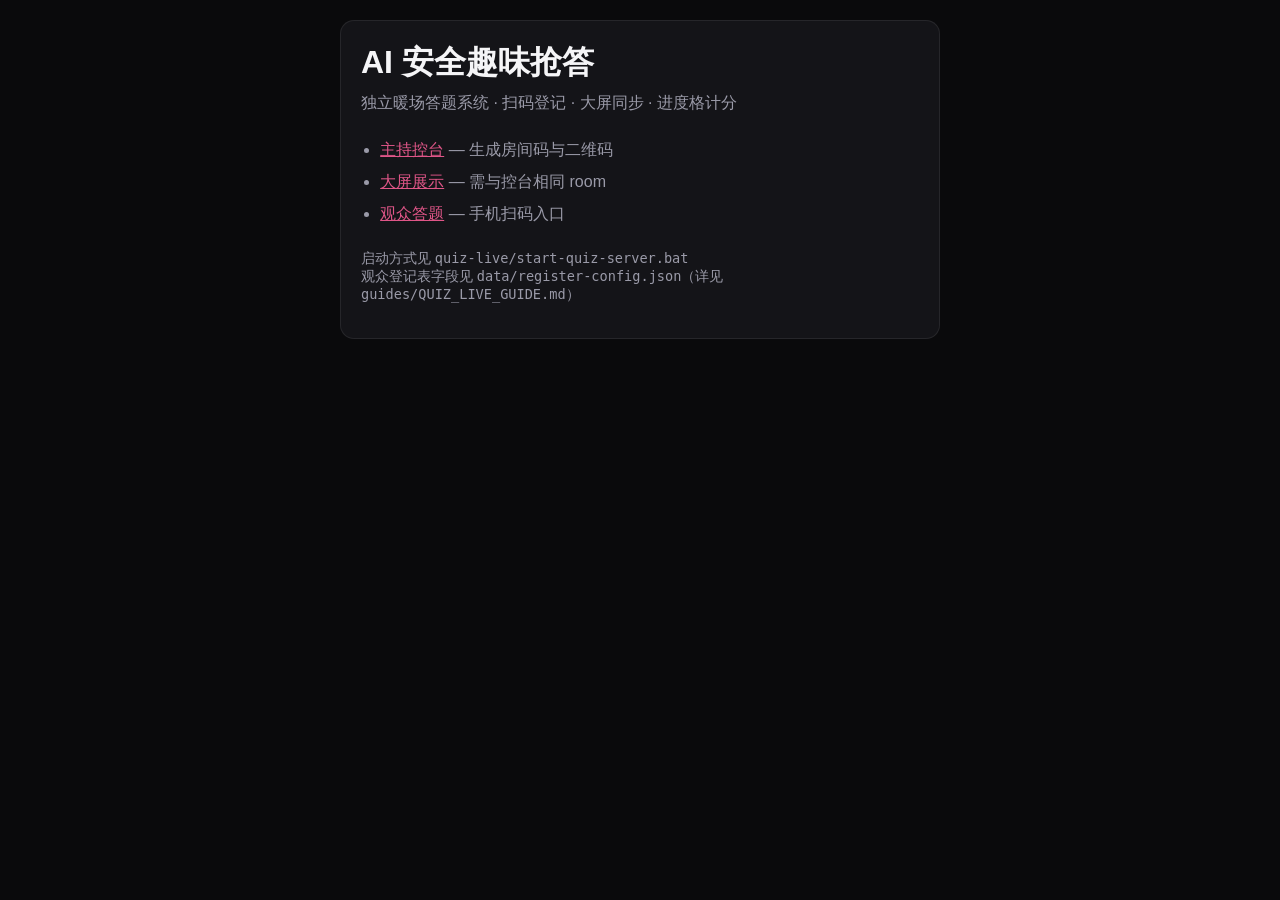
==== quiz-live/index.html @ 6c48ab39 "chore: initial commit — SlidesFactory monorepo First upload of the full static Reveal.js monorepo: m" ====
<!DOCTYPE html>
<html lang="zh-CN">
<head>
    <meta charset="UTF-8">
    <meta name="viewport" content="width=device-width, initial-scale=1">
    <title>AI 安全趣味抢答 · 入口</title>
    <link rel="stylesheet" href="css/quiz-live.css">
</head>
<body>
    <div class="ql-main" style="max-width:640px;margin:0 auto;">
        <div class="ql-panel">
            <h1 style="margin:0 0 8px;">AI 安全趣味抢答</h1>
            <p style="margin:0 0 20px;color:var(--ql-muted);">
                独立暖场答题系统 · 扫码登记 · 大屏同步 · 进度格计分
            </p>
            <ul style="line-height:2;padding-left:1.2em;color:var(--ql-muted);">
                <li><a href="admin.html" style="color:var(--ql-accent-light);">主持控台</a> — 生成房间码与二维码</li>
                <li><a href="screen.html?room=DEMO" style="color:var(--ql-accent-light);">大屏展示</a> — 需与控台相同 room</li>
                <li><a href="answer.html?room=DEMO" style="color:var(--ql-accent-light);">观众答题</a> — 手机扫码入口</li>
            </ul>
            <p style="margin-top:20px;font-size:0.85rem;color:var(--ql-muted);">
                启动方式见 <code>quiz-live/start-quiz-server.bat</code><br>
                观众登记表字段见 <code>data/register-config.json</code>（详见 <code>guides/QUIZ_LIVE_GUIDE.md</code>）
            </p>
        </div>
    </div>
</body>
</html>
---- quiz-live/css/quiz-live.css ----
/* quiz-live — independent audience answering framework */

:root {
    --ql-bg: #0a0a0c;
    --ql-panel: #141418;
    --ql-panel-2: #1c1c22;
    --ql-text: #f5f5f7;
    --ql-muted: #9a9aa8;
    --ql-accent: #c82464;
    --ql-accent-light: #e05688;
    --ql-ok: #00c896;
    --ql-warn: #f48c48;
    --ql-border: rgba(255, 255, 255, 0.08);
    --ql-radius: 14px;
    --ql-font: 'Inter', '-apple-system', 'PingFang SC', 'Microsoft YaHei', sans-serif;
    --ql-safe-bottom: env(safe-area-inset-bottom, 0px);
}

*,
*::before,
*::after {
    box-sizing: border-box;
}

html,
body {
    margin: 0;
    min-height: 100%;
    background: var(--ql-bg);
    color: var(--ql-text);
    font-family: var(--ql-font);
    -webkit-font-smoothing: antialiased;
}

.ql-app {
    min-height: 100dvh;
    display: flex;
    flex-direction: column;
}

.ql-header {
    padding: 16px 20px 12px;
    border-bottom: 1px solid var(--ql-border);
    background: linear-gradient(180deg, rgba(200, 36, 100, 0.12), transparent);
}

.ql-header h1 {
    margin: 0;
    font-size: 1.15rem;
    font-weight: 700;
    letter-spacing: 0.02em;
}

.ql-header p {
    margin: 6px 0 0;
    font-size: 0.82rem;
    color: var(--ql-muted);
}

.ql-badge {
    display: inline-flex;
    align-items: center;
    gap: 6px;
    padding: 4px 10px;
    border-radius: 999px;
    background: rgba(200, 36, 100, 0.2);
    color: var(--ql-accent-light);
    font-size: 0.75rem;
    font-weight: 600;
}

.ql-main {
    flex: 1;
    padding: 20px;
    padding-bottom: calc(20px + var(--ql-safe-bottom));
}

.ql-panel {
    background: var(--ql-panel);
    border: 1px solid var(--ql-border);
    border-radius: var(--ql-radius);
    padding: 20px;
}

.ql-panel + .ql-panel {
    margin-top: 16px;
}

.ql-status-bar {
    display: flex;
    align-items: center;
    justify-content: space-between;
    gap: 12px;
    font-size: 0.8rem;
    color: var(--ql-muted);
    margin-bottom: 14px;
}

.ql-status-dot {
    width: 8px;
    height: 8px;
    border-radius: 50%;
    background: var(--ql-muted);
}

.ql-status-dot.is-online {
    background: var(--ql-ok);
    box-shadow: 0 0 8px rgba(0, 200, 150, 0.5);
}

.ql-field {
    margin-bottom: 14px;
}

.ql-field label {
    display: block;
    font-size: 0.78rem;
    color: var(--ql-muted);
    margin-bottom: 6px;
}

.ql-field input {
    width: 100%;
    padding: 12px 14px;
    border-radius: 10px;
    border: 1px solid var(--ql-border);
    background: var(--ql-panel-2);
    color: var(--ql-text);
    font-size: 1rem;
}

.ql-field input:focus {
    outline: 2px solid rgba(200, 36, 100, 0.45);
    border-color: var(--ql-accent);
}

.ql-btn {
    display: inline-flex;
    align-items: center;
    justify-content: center;
    gap: 8px;
    width: 100%;
    padding: 14px 18px;
    border: none;
    border-radius: 12px;
    background: linear-gradient(135deg, var(--ql-accent), var(--ql-accent-light));
    color: #fff;
    font-size: 1rem;
    font-weight: 600;
    cursor: pointer;
}

.ql-btn:disabled {
    opacity: 0.45;
    cursor: not-allowed;
}

.ql-btn--ghost {
    background: transparent;
    border: 1px solid var(--ql-border);
    color: var(--ql-text);
}

.ql-btn--sm {
    width: auto;
    padding: 8px 14px;
    font-size: 0.85rem;
}

.ql-hidden {
    display: none !important;
}

/* --- Answer flow --- */
.ql-timer {
    font-size: 2rem;
    font-weight: 800;
    text-align: center;
    color: var(--ql-warn);
    margin-bottom: 12px;
}

.ql-question-text {
    font-size: 1.05rem;
    line-height: 1.55;
    margin: 0 0 16px;
}

.ql-options {
    display: flex;
    flex-direction: column;
    gap: 10px;
}

.ql-option {
    display: flex;
    align-items: flex-start;
    gap: 12px;
    padding: 14px;
    border-radius: 12px;
    border: 1px solid var(--ql-border);
    background: var(--ql-panel-2);
    cursor: pointer;
    text-align: left;
    color: inherit;
    font: inherit;
}

.ql-option.is-selected {
    border-color: var(--ql-accent);
    background: rgba(200, 36, 100, 0.15);
}

.ql-option.is-correct {
    border-color: var(--ql-ok);
    background: rgba(0, 200, 150, 0.15);
}

.ql-option.is-wrong {
    border-color: var(--ql-warn);
    background: rgba(244, 140, 72, 0.15);
}

.ql-option:disabled {
    cursor: default;
    opacity: 1;
}

.ql-option-key {
    flex-shrink: 0;
    width: 28px;
    height: 28px;
    border-radius: 8px;
    background: rgba(255, 255, 255, 0.08);
    display: flex;
    align-items: center;
    justify-content: center;
    font-weight: 700;
}

.ql-result-card {
    text-align: center;
    padding: 28px 16px;
}

.ql-result-card .ql-result-icon {
    font-size: 3rem;
    margin-bottom: 8px;
}

.ql-result-card.is-correct .ql-result-icon {
    color: var(--ql-ok);
}

.ql-result-card.is-wrong .ql-result-icon {
    color: var(--ql-warn);
}

.ql-rules-list {
    margin: 0;
    padding-left: 1.2em;
    line-height: 1.7;
    color: var(--ql-muted);
    font-size: 0.92rem;
}

/* --- Streak broadcast ticker --- */
.ql-broadcast {
    display: flex;
    align-items: center;
    gap: 10px;
    padding: 8px 16px;
    background: linear-gradient(90deg, rgba(200, 36, 100, 0.25), rgba(244, 140, 72, 0.2));
    border-bottom: 1px solid rgba(200, 36, 100, 0.35);
    overflow: hidden;
}

.ql-broadcast-label {
    flex-shrink: 0;
    padding: 2px 8px;
    border-radius: 4px;
    background: var(--ql-accent);
    color: #fff;
    font-size: 0.7rem;
    font-weight: 700;
    letter-spacing: 0.05em;
}

.ql-broadcast-viewport {
    flex: 1;
    overflow: hidden;
    position: relative;
    height: 1.4em;
}

.ql-broadcast-track {
    display: inline-block;
    white-space: nowrap;
    font-size: 0.88rem;
    font-weight: 600;
    color: var(--ql-accent-light);
    will-change: transform;
}

.ql-broadcast-track.is-animating {
    animation: ql-marquee 7s linear forwards;
}

.ql-broadcast-track.ql-broadcast-idle {
    color: var(--ql-muted);
    font-weight: 500;
    animation: none;
}

@keyframes ql-marquee {
    from { transform: translateX(100%); }
    to { transform: translateX(-100%); }
}

/* --- Category picker --- */
.ql-category-grid {
    display: flex;
    flex-direction: column;
    gap: 12px;
}

.ql-category-btn {
    display: flex;
    align-items: center;
    gap: 14px;
    width: 100%;
    padding: 18px 16px;
    border: 1px solid var(--ql-border);
    border-radius: 14px;
    background: var(--ql-panel-2);
    color: var(--ql-text);
    font: inherit;
    cursor: pointer;
    text-align: left;
    transition: border-color 0.15s, background 0.15s;
}

.ql-category-btn:active {
    border-color: var(--ql-accent);
    background: rgba(200, 36, 100, 0.12);
}

.ql-category-icon {
    font-size: 1.6rem;
    line-height: 1;
}

.ql-category-name {
    flex: 1;
    font-size: 1.05rem;
    font-weight: 700;
}

.ql-category-count {
    font-size: 0.78rem;
    color: var(--ql-muted);
}

/* --- Instant feedback --- */
.ql-feedback {
    margin-top: 14px;
    padding: 12px 14px;
    border-radius: 10px;
    font-weight: 600;
    text-align: center;
}

.ql-feedback.is-correct {
    background: rgba(0, 200, 150, 0.12);
    color: var(--ql-ok);
    border: 1px solid rgba(0, 200, 150, 0.35);
}

.ql-feedback.is-wrong {
    background: rgba(244, 140, 72, 0.12);
    color: var(--ql-warn);
    border: 1px solid rgba(244, 140, 72, 0.35);
}

/* --- Screen (big display) --- */
.ql-screen {
    min-height: 100vh;
    padding: 32px 48px;
    background:
        radial-gradient(ellipse 80% 50% at 50% -10%, rgba(200, 36, 100, 0.18), transparent),
        var(--ql-bg);
}

.ql-screen-title {
    font-size: clamp(1.8rem, 4vw, 3rem);
    margin: 0 0 8px;
    font-weight: 800;
}

.ql-screen-sub {
    color: var(--ql-muted);
    margin: 0 0 28px;
}

.ql-screen-grid {
    display: grid;
    grid-template-columns: 1fr 1fr;
    gap: 24px;
}

@media (max-width: 900px) {
    .ql-screen-grid {
        grid-template-columns: 1fr;
    }
}

.ql-counter {
    font-size: clamp(2rem, 5vw, 3.5rem);
    font-weight: 800;
    color: var(--ql-accent-light);
}

.ql-participant-grid {
    display: grid;
    grid-template-columns: repeat(auto-fill, minmax(52px, 1fr));
    gap: 8px;
    margin-top: 12px;
}

.ql-participant-chip {
    aspect-ratio: 1;
    border-radius: 10px;
    background: var(--ql-panel-2);
    border: 1px solid var(--ql-border);
    display: flex;
    align-items: center;
    justify-content: center;
    font-size: 0.75rem;
    font-weight: 700;
    color: var(--ql-muted);
}

.ql-participant-chip.is-online {
    border-color: rgba(0, 200, 150, 0.4);
    color: var(--ql-ok);
}

.ql-progress-grid {
    display: grid;
    grid-template-columns: repeat(6, 1fr);
    gap: 10px;
    margin-top: 12px;
}

.ql-progress-cell {
    aspect-ratio: 1;
    border-radius: 12px;
    border: 1px solid var(--ql-border);
    background: var(--ql-panel-2);
    display: flex;
    flex-direction: column;
    align-items: center;
    justify-content: center;
    font-weight: 700;
    font-size: 1.1rem;
}

.ql-progress-cell.is-done {
    background: rgba(0, 200, 150, 0.15);
    border-color: rgba(0, 200, 150, 0.45);
    color: var(--ql-ok);
}

.ql-progress-cell.is-active {
    border-color: var(--ql-accent);
    box-shadow: 0 0 0 2px rgba(200, 36, 100, 0.25);
}

.ql-bar-chart {
    display: flex;
    flex-direction: column;
    gap: 12px;
    margin-top: 16px;
}

.ql-bar-row {
    display: grid;
    grid-template-columns: 28px 1fr 48px;
    align-items: center;
    gap: 10px;
}

.ql-bar-track {
    height: 28px;
    border-radius: 8px;
    background: var(--ql-panel-2);
    overflow: hidden;
}

.ql-bar-fill {
    height: 100%;
    border-radius: 8px;
    background: linear-gradient(90deg, var(--ql-accent), var(--ql-accent-light));
    transition: width 0.4s ease;
}

.ql-reveal-box {
    margin-top: 16px;
    padding: 16px;
    border-radius: 12px;
    background: rgba(0, 200, 150, 0.1);
    border: 1px solid rgba(0, 200, 150, 0.3);
    line-height: 1.6;
}

/* --- Admin --- */
.ql-admin-layout {
    display: grid;
    grid-template-columns: 280px 1fr;
    gap: 20px;
    min-height: 100vh;
    padding: 20px;
}

@media (max-width: 960px) {
    .ql-admin-layout {
        grid-template-columns: 1fr;
    }
}

.ql-admin-sidebar .ql-panel {
    position: sticky;
    top: 20px;
}

.ql-room-code {
    font-size: 2rem;
    font-weight: 800;
    letter-spacing: 0.12em;
    color: var(--ql-accent-light);
    margin: 8px 0 12px;
}

.ql-qr-wrap {
    display: flex;
    justify-content: center;
    padding: 12px;
    background: #fff;
    border-radius: 12px;
    margin: 12px 0;
}

.ql-admin-actions {
    display: flex;
    flex-wrap: wrap;
    gap: 8px;
    margin-top: 12px;
}

.ql-admin-actions .ql-btn {
    width: auto;
    flex: 1 1 calc(50% - 4px);
    min-width: 140px;
}

.ql-score-table {
    width: 100%;
    border-collapse: collapse;
    font-size: 0.88rem;
}

.ql-score-table th,
.ql-score-table td {
    padding: 10px 12px;
    border-bottom: 1px solid var(--ql-border);
    text-align: left;
}

.ql-score-table th {
    color: var(--ql-muted);
    font-weight: 600;
}

.ql-score-table tr.is-offline td {
    opacity: 0.45;
}

.ql-phase-tag {
    display: inline-block;
    padding: 4px 10px;
    border-radius: 6px;
    font-size: 0.75rem;
    background: rgba(255, 255, 255, 0.06);
    color: var(--ql-muted);
}

.ql-phase-tag.is-question {
    background: rgba(200, 36, 100, 0.2);
    color: var(--ql-accent-light);
}
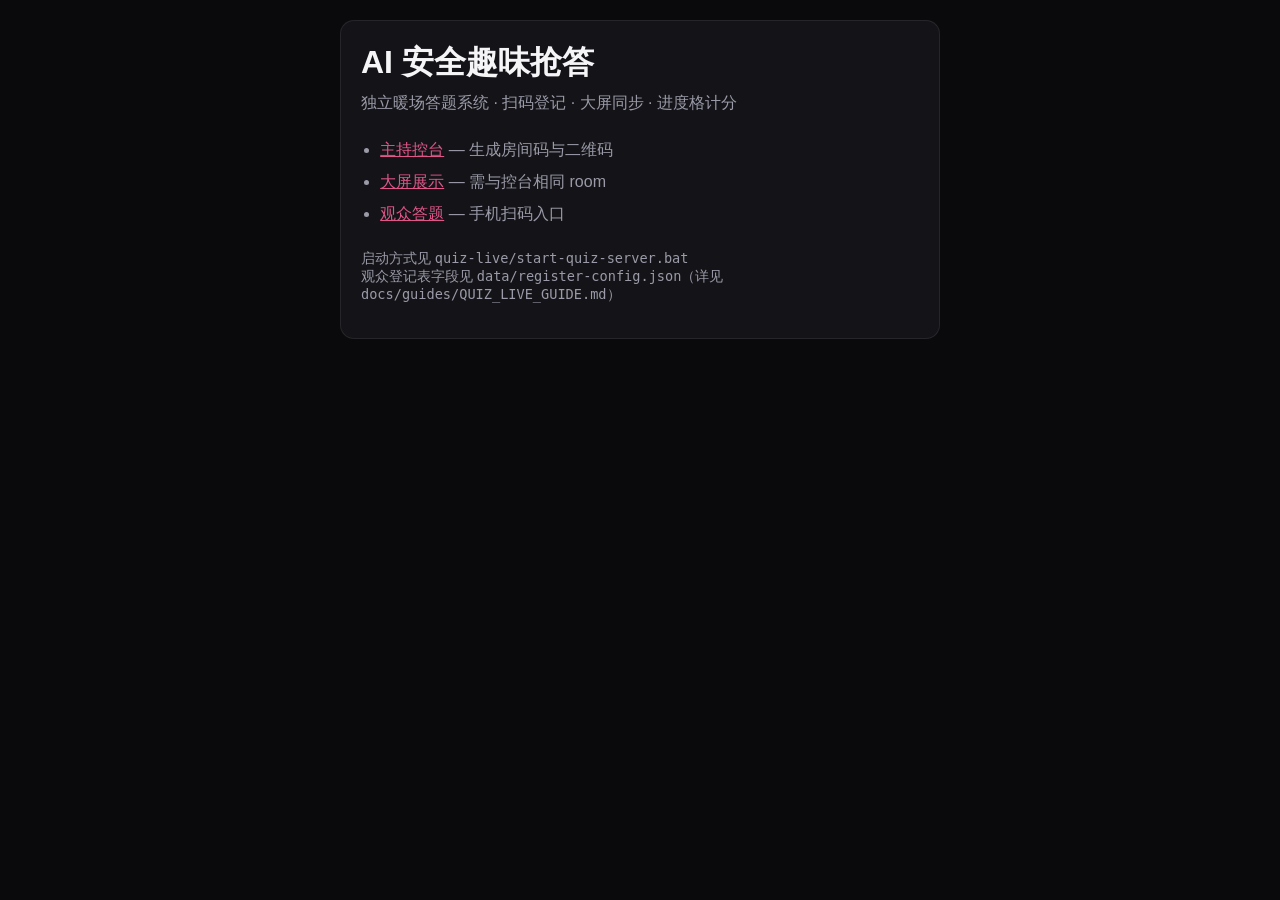
==== commit 658c494e: "refactor: monorepo layout, CSS/JS splits, and doc index refresh Reorganize guides into docs/, config" ====
--- a/quiz-live/index.html
+++ b/quiz-live/index.html
@@ -1,4 +1,4 @@
-<!DOCTYPE html>
+﻿<!DOCTYPE html>
 <html lang="zh-CN">
 <head>
     <meta charset="UTF-8">
@@ -20,7 +20,7 @@
             </ul>
             <p style="margin-top:20px;font-size:0.85rem;color:var(--ql-muted);">
                 启动方式见 <code>quiz-live/start-quiz-server.bat</code><br>
-                观众登记表字段见 <code>data/register-config.json</code>（详见 <code>guides/QUIZ_LIVE_GUIDE.md</code>）
+                观众登记表字段见 <code>data/register-config.json</code>（详见 <code>docs/guides/QUIZ_LIVE_GUIDE.md</code>）
             </p>
         </div>
     </div>
--- a/quiz-live/css/quiz-live.css
+++ b/quiz-live/css/quiz-live.css
@@ -1,600 +1,2 @@
-/* quiz-live — independent audience answering framework */
-
-:root {
-    --ql-bg: #0a0a0c;
-    --ql-panel: #141418;
-    --ql-panel-2: #1c1c22;
-    --ql-text: #f5f5f7;
-    --ql-muted: #9a9aa8;
-    --ql-accent: #c82464;
-    --ql-accent-light: #e05688;
-    --ql-ok: #00c896;
-    --ql-warn: #f48c48;
-    --ql-border: rgba(255, 255, 255, 0.08);
-    --ql-radius: 14px;
-    --ql-font: 'Inter', '-apple-system', 'PingFang SC', 'Microsoft YaHei', sans-serif;
-    --ql-safe-bottom: env(safe-area-inset-bottom, 0px);
-}
-
-*,
-*::before,
-*::after {
-    box-sizing: border-box;
-}
-
-html,
-body {
-    margin: 0;
-    min-height: 100%;
-    background: var(--ql-bg);
-    color: var(--ql-text);
-    font-family: var(--ql-font);
-    -webkit-font-smoothing: antialiased;
-}
-
-.ql-app {
-    min-height: 100dvh;
-    display: flex;
-    flex-direction: column;
-}
-
-.ql-header {
-    padding: 16px 20px 12px;
-    border-bottom: 1px solid var(--ql-border);
-    background: linear-gradient(180deg, rgba(200, 36, 100, 0.12), transparent);
-}
-
-.ql-header h1 {
-    margin: 0;
-    font-size: 1.15rem;
-    font-weight: 700;
-    letter-spacing: 0.02em;
-}
-
-.ql-header p {
-    margin: 6px 0 0;
-    font-size: 0.82rem;
-    color: var(--ql-muted);
-}
-
-.ql-badge {
-    display: inline-flex;
-    align-items: center;
-    gap: 6px;
-    padding: 4px 10px;
-    border-radius: 999px;
-    background: rgba(200, 36, 100, 0.2);
-    color: var(--ql-accent-light);
-    font-size: 0.75rem;
-    font-weight: 600;
-}
-
-.ql-main {
-    flex: 1;
-    padding: 20px;
-    padding-bottom: calc(20px + var(--ql-safe-bottom));
-}
-
-.ql-panel {
-    background: var(--ql-panel);
-    border: 1px solid var(--ql-border);
-    border-radius: var(--ql-radius);
-    padding: 20px;
-}
-
-.ql-panel + .ql-panel {
-    margin-top: 16px;
-}
-
-.ql-status-bar {
-    display: flex;
-    align-items: center;
-    justify-content: space-between;
-    gap: 12px;
-    font-size: 0.8rem;
-    color: var(--ql-muted);
-    margin-bottom: 14px;
-}
-
-.ql-status-dot {
-    width: 8px;
-    height: 8px;
-    border-radius: 50%;
-    background: var(--ql-muted);
-}
-
-.ql-status-dot.is-online {
-    background: var(--ql-ok);
-    box-shadow: 0 0 8px rgba(0, 200, 150, 0.5);
-}
-
-.ql-field {
-    margin-bottom: 14px;
-}
-
-.ql-field label {
-    display: block;
-    font-size: 0.78rem;
-    color: var(--ql-muted);
-    margin-bottom: 6px;
-}
-
-.ql-field input {
-    width: 100%;
-    padding: 12px 14px;
-    border-radius: 10px;
-    border: 1px solid var(--ql-border);
-    background: var(--ql-panel-2);
-    color: var(--ql-text);
-    font-size: 1rem;
-}
-
-.ql-field input:focus {
-    outline: 2px solid rgba(200, 36, 100, 0.45);
-    border-color: var(--ql-accent);
-}
-
-.ql-btn {
-    display: inline-flex;
-    align-items: center;
-    justify-content: center;
-    gap: 8px;
-    width: 100%;
-    padding: 14px 18px;
-    border: none;
-    border-radius: 12px;
-    background: linear-gradient(135deg, var(--ql-accent), var(--ql-accent-light));
-    color: #fff;
-    font-size: 1rem;
-    font-weight: 600;
-    cursor: pointer;
-}
-
-.ql-btn:disabled {
-    opacity: 0.45;
-    cursor: not-allowed;
-}
-
-.ql-btn--ghost {
-    background: transparent;
-    border: 1px solid var(--ql-border);
-    color: var(--ql-text);
-}
-
-.ql-btn--sm {
-    width: auto;
-    padding: 8px 14px;
-    font-size: 0.85rem;
-}
-
-.ql-hidden {
-    display: none !important;
-}
-
-/* --- Answer flow --- */
-.ql-timer {
-    font-size: 2rem;
-    font-weight: 800;
-    text-align: center;
-    color: var(--ql-warn);
-    margin-bottom: 12px;
-}
-
-.ql-question-text {
-    font-size: 1.05rem;
-    line-height: 1.55;
-    margin: 0 0 16px;
-}
-
-.ql-options {
-    display: flex;
-    flex-direction: column;
-    gap: 10px;
-}
-
-.ql-option {
-    display: flex;
-    align-items: flex-start;
-    gap: 12px;
-    padding: 14px;
-    border-radius: 12px;
-    border: 1px solid var(--ql-border);
-    background: var(--ql-panel-2);
-    cursor: pointer;
-    text-align: left;
-    color: inherit;
-    font: inherit;
-}
-
-.ql-option.is-selected {
-    border-color: var(--ql-accent);
-    background: rgba(200, 36, 100, 0.15);
-}
-
-.ql-option.is-correct {
-    border-color: var(--ql-ok);
-    background: rgba(0, 200, 150, 0.15);
-}
-
-.ql-option.is-wrong {
-    border-color: var(--ql-warn);
-    background: rgba(244, 140, 72, 0.15);
-}
-
-.ql-option:disabled {
-    cursor: default;
-    opacity: 1;
-}
-
-.ql-option-key {
-    flex-shrink: 0;
-    width: 28px;
-    height: 28px;
-    border-radius: 8px;
-    background: rgba(255, 255, 255, 0.08);
-    display: flex;
-    align-items: center;
-    justify-content: center;
-    font-weight: 700;
-}
-
-.ql-result-card {
-    text-align: center;
-    padding: 28px 16px;
-}
-
-.ql-result-card .ql-result-icon {
-    font-size: 3rem;
-    margin-bottom: 8px;
-}
-
-.ql-result-card.is-correct .ql-result-icon {
-    color: var(--ql-ok);
-}
-
-.ql-result-card.is-wrong .ql-result-icon {
-    color: var(--ql-warn);
-}
-
-.ql-rules-list {
-    margin: 0;
-    padding-left: 1.2em;
-    line-height: 1.7;
-    color: var(--ql-muted);
-    font-size: 0.92rem;
-}
-
-/* --- Streak broadcast ticker --- */
-.ql-broadcast {
-    display: flex;
-    align-items: center;
-    gap: 10px;
-    padding: 8px 16px;
-    background: linear-gradient(90deg, rgba(200, 36, 100, 0.25), rgba(244, 140, 72, 0.2));
-    border-bottom: 1px solid rgba(200, 36, 100, 0.35);
-    overflow: hidden;
-}
-
-.ql-broadcast-label {
-    flex-shrink: 0;
-    padding: 2px 8px;
-    border-radius: 4px;
-    background: var(--ql-accent);
-    color: #fff;
-    font-size: 0.7rem;
-    font-weight: 700;
-    letter-spacing: 0.05em;
-}
-
-.ql-broadcast-viewport {
-    flex: 1;
-    overflow: hidden;
-    position: relative;
-    height: 1.4em;
-}
-
-.ql-broadcast-track {
-    display: inline-block;
-    white-space: nowrap;
-    font-size: 0.88rem;
-    font-weight: 600;
-    color: var(--ql-accent-light);
-    will-change: transform;
-}
-
-.ql-broadcast-track.is-animating {
-    animation: ql-marquee 7s linear forwards;
-}
-
-.ql-broadcast-track.ql-broadcast-idle {
-    color: var(--ql-muted);
-    font-weight: 500;
-    animation: none;
-}
-
-@keyframes ql-marquee {
-    from { transform: translateX(100%); }
-    to { transform: translateX(-100%); }
-}
-
-/* --- Category picker --- */
-.ql-category-grid {
-    display: flex;
-    flex-direction: column;
-    gap: 12px;
-}
-
-.ql-category-btn {
-    display: flex;
-    align-items: center;
-    gap: 14px;
-    width: 100%;
-    padding: 18px 16px;
-    border: 1px solid var(--ql-border);
-    border-radius: 14px;
-    background: var(--ql-panel-2);
-    color: var(--ql-text);
-    font: inherit;
-    cursor: pointer;
-    text-align: left;
-    transition: border-color 0.15s, background 0.15s;
-}
-
-.ql-category-btn:active {
-    border-color: var(--ql-accent);
-    background: rgba(200, 36, 100, 0.12);
-}
-
-.ql-category-icon {
-    font-size: 1.6rem;
-    line-height: 1;
-}
-
-.ql-category-name {
-    flex: 1;
-    font-size: 1.05rem;
-    font-weight: 700;
-}
-
-.ql-category-count {
-    font-size: 0.78rem;
-    color: var(--ql-muted);
-}
-
-/* --- Instant feedback --- */
-.ql-feedback {
-    margin-top: 14px;
-    padding: 12px 14px;
-    border-radius: 10px;
-    font-weight: 600;
-    text-align: center;
-}
-
-.ql-feedback.is-correct {
-    background: rgba(0, 200, 150, 0.12);
-    color: var(--ql-ok);
-    border: 1px solid rgba(0, 200, 150, 0.35);
-}
-
-.ql-feedback.is-wrong {
-    background: rgba(244, 140, 72, 0.12);
-    color: var(--ql-warn);
-    border: 1px solid rgba(244, 140, 72, 0.35);
-}
-
-/* --- Screen (big display) --- */
-.ql-screen {
-    min-height: 100vh;
-    padding: 32px 48px;
-    background:
-        radial-gradient(ellipse 80% 50% at 50% -10%, rgba(200, 36, 100, 0.18), transparent),
-        var(--ql-bg);
-}
-
-.ql-screen-title {
-    font-size: clamp(1.8rem, 4vw, 3rem);
-    margin: 0 0 8px;
-    font-weight: 800;
-}
-
-.ql-screen-sub {
-    color: var(--ql-muted);
-    margin: 0 0 28px;
-}
-
-.ql-screen-grid {
-    display: grid;
-    grid-template-columns: 1fr 1fr;
-    gap: 24px;
-}
-
-@media (max-width: 900px) {
-    .ql-screen-grid {
-        grid-template-columns: 1fr;
-    }
-}
-
-.ql-counter {
-    font-size: clamp(2rem, 5vw, 3.5rem);
-    font-weight: 800;
-    color: var(--ql-accent-light);
-}
-
-.ql-participant-grid {
-    display: grid;
-    grid-template-columns: repeat(auto-fill, minmax(52px, 1fr));
-    gap: 8px;
-    margin-top: 12px;
-}
-
-.ql-participant-chip {
-    aspect-ratio: 1;
-    border-radius: 10px;
-    background: var(--ql-panel-2);
-    border: 1px solid var(--ql-border);
-    display: flex;
-    align-items: center;
-    justify-content: center;
-    font-size: 0.75rem;
-    font-weight: 700;
-    color: var(--ql-muted);
-}
-
-.ql-participant-chip.is-online {
-    border-color: rgba(0, 200, 150, 0.4);
-    color: var(--ql-ok);
-}
-
-.ql-progress-grid {
-    display: grid;
-    grid-template-columns: repeat(6, 1fr);
-    gap: 10px;
-    margin-top: 12px;
-}
-
-.ql-progress-cell {
-    aspect-ratio: 1;
-    border-radius: 12px;
-    border: 1px solid var(--ql-border);
-    background: var(--ql-panel-2);
-    display: flex;
-    flex-direction: column;
-    align-items: center;
-    justify-content: center;
-    font-weight: 700;
-    font-size: 1.1rem;
-}
-
-.ql-progress-cell.is-done {
-    background: rgba(0, 200, 150, 0.15);
-    border-color: rgba(0, 200, 150, 0.45);
-    color: var(--ql-ok);
-}
-
-.ql-progress-cell.is-active {
-    border-color: var(--ql-accent);
-    box-shadow: 0 0 0 2px rgba(200, 36, 100, 0.25);
-}
-
-.ql-bar-chart {
-    display: flex;
-    flex-direction: column;
-    gap: 12px;
-    margin-top: 16px;
-}
-
-.ql-bar-row {
-    display: grid;
-    grid-template-columns: 28px 1fr 48px;
-    align-items: center;
-    gap: 10px;
-}
-
-.ql-bar-track {
-    height: 28px;
-    border-radius: 8px;
-    background: var(--ql-panel-2);
-    overflow: hidden;
-}
-
-.ql-bar-fill {
-    height: 100%;
-    border-radius: 8px;
-    background: linear-gradient(90deg, var(--ql-accent), var(--ql-accent-light));
-    transition: width 0.4s ease;
-}
-
-.ql-reveal-box {
-    margin-top: 16px;
-    padding: 16px;
-    border-radius: 12px;
-    background: rgba(0, 200, 150, 0.1);
-    border: 1px solid rgba(0, 200, 150, 0.3);
-    line-height: 1.6;
-}
-
-/* --- Admin --- */
-.ql-admin-layout {
-    display: grid;
-    grid-template-columns: 280px 1fr;
-    gap: 20px;
-    min-height: 100vh;
-    padding: 20px;
-}
-
-@media (max-width: 960px) {
-    .ql-admin-layout {
-        grid-template-columns: 1fr;
-    }
-}
-
-.ql-admin-sidebar .ql-panel {
-    position: sticky;
-    top: 20px;
-}
-
-.ql-room-code {
-    font-size: 2rem;
-    font-weight: 800;
-    letter-spacing: 0.12em;
-    color: var(--ql-accent-light);
-    margin: 8px 0 12px;
-}
-
-.ql-qr-wrap {
-    display: flex;
-    justify-content: center;
-    padding: 12px;
-    background: #fff;
-    border-radius: 12px;
-    margin: 12px 0;
-}
-
-.ql-admin-actions {
-    display: flex;
-    flex-wrap: wrap;
-    gap: 8px;
-    margin-top: 12px;
-}
-
-.ql-admin-actions .ql-btn {
-    width: auto;
-    flex: 1 1 calc(50% - 4px);
-    min-width: 140px;
-}
-
-.ql-score-table {
-    width: 100%;
-    border-collapse: collapse;
-    font-size: 0.88rem;
-}
-
-.ql-score-table th,
-.ql-score-table td {
-    padding: 10px 12px;
-    border-bottom: 1px solid var(--ql-border);
-    text-align: left;
-}
-
-.ql-score-table th {
-    color: var(--ql-muted);
-    font-weight: 600;
-}
-
-.ql-score-table tr.is-offline td {
-    opacity: 0.45;
-}
-
-.ql-phase-tag {
-    display: inline-block;
-    padding: 4px 10px;
-    border-radius: 6px;
-    font-size: 0.75rem;
-    background: rgba(255, 255, 255, 0.06);
-    color: var(--ql-muted);
-}
-
-.ql-phase-tag.is-question {
-    background: rgba(200, 36, 100, 0.2);
-    color: var(--ql-accent-light);
-}
+/* quiz-live site CSS hub — edit styles/style-guide/11-quiz-live.css */
+@import url("../../styles/style-guide/11-quiz-live.css");
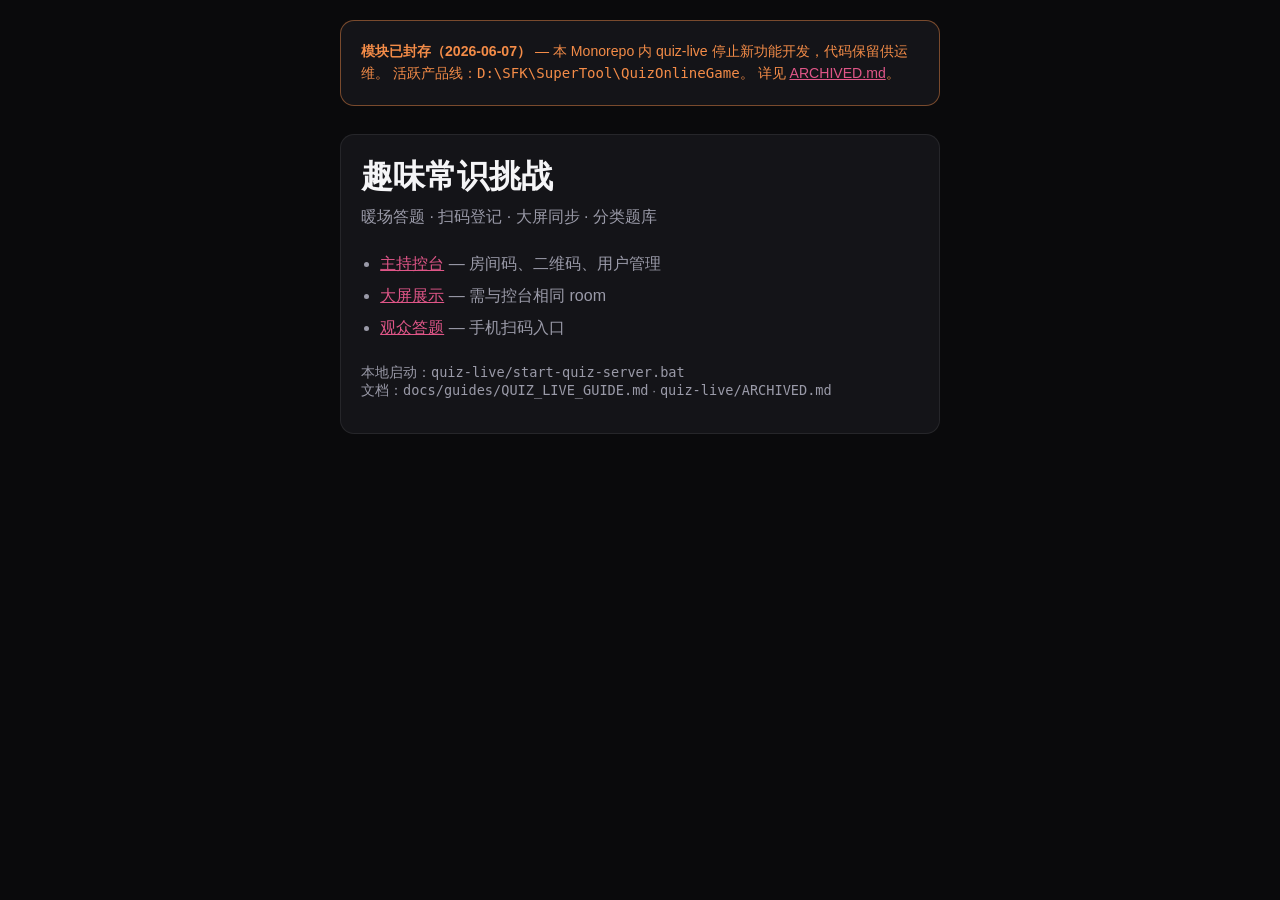
==== commit 4c328f82: "docs(quiz-live): archive monorepo module after QuizOnlineGame split Keep quiz-live/ for ops and emer" ====
--- a/quiz-live/index.html
+++ b/quiz-live/index.html
@@ -3,24 +3,32 @@
 <head>
     <meta charset="UTF-8">
     <meta name="viewport" content="width=device-width, initial-scale=1">
-    <title>AI 安全趣味抢答 · 入口</title>
+    <title>趣味常识挑战 · 入口（封存）</title>
+    <link rel="icon" href="../assets/favicon.svg" type="image/svg+xml">
     <link rel="stylesheet" href="css/quiz-live.css">
 </head>
 <body>
     <div class="ql-main" style="max-width:640px;margin:0 auto;">
+        <div class="ql-panel" style="margin-bottom:12px;border-color:rgba(244,140,72,0.45);">
+            <p style="margin:0;font-size:0.88rem;line-height:1.55;color:var(--ql-warn);">
+                <strong>模块已封存（2026-06-07）</strong> — 本 Monorepo 内 quiz-live 停止新功能开发，代码保留供运维。
+                活跃产品线：<code>D:\SFK\SuperTool\QuizOnlineGame</code>。
+                详见 <a href="ARCHIVED.md" style="color:var(--ql-accent-light);">ARCHIVED.md</a>。
+            </p>
+        </div>
         <div class="ql-panel">
-            <h1 style="margin:0 0 8px;">AI 安全趣味抢答</h1>
+            <h1 style="margin:0 0 8px;">趣味常识挑战</h1>
             <p style="margin:0 0 20px;color:var(--ql-muted);">
-                独立暖场答题系统 · 扫码登记 · 大屏同步 · 进度格计分
+                暖场答题 · 扫码登记 · 大屏同步 · 分类题库
             </p>
             <ul style="line-height:2;padding-left:1.2em;color:var(--ql-muted);">
-                <li><a href="admin.html" style="color:var(--ql-accent-light);">主持控台</a> — 生成房间码与二维码</li>
+                <li><a href="admin.html" style="color:var(--ql-accent-light);">主持控台</a> — 房间码、二维码、用户管理</li>
                 <li><a href="screen.html?room=DEMO" style="color:var(--ql-accent-light);">大屏展示</a> — 需与控台相同 room</li>
                 <li><a href="answer.html?room=DEMO" style="color:var(--ql-accent-light);">观众答题</a> — 手机扫码入口</li>
             </ul>
             <p style="margin-top:20px;font-size:0.85rem;color:var(--ql-muted);">
-                启动方式见 <code>quiz-live/start-quiz-server.bat</code><br>
-                观众登记表字段见 <code>data/register-config.json</code>（详见 <code>docs/guides/QUIZ_LIVE_GUIDE.md</code>）
+                本地启动：<code>quiz-live/start-quiz-server.bat</code><br>
+                文档：<code>docs/guides/QUIZ_LIVE_GUIDE.md</code> · <code>quiz-live/ARCHIVED.md</code>
             </p>
         </div>
     </div>
